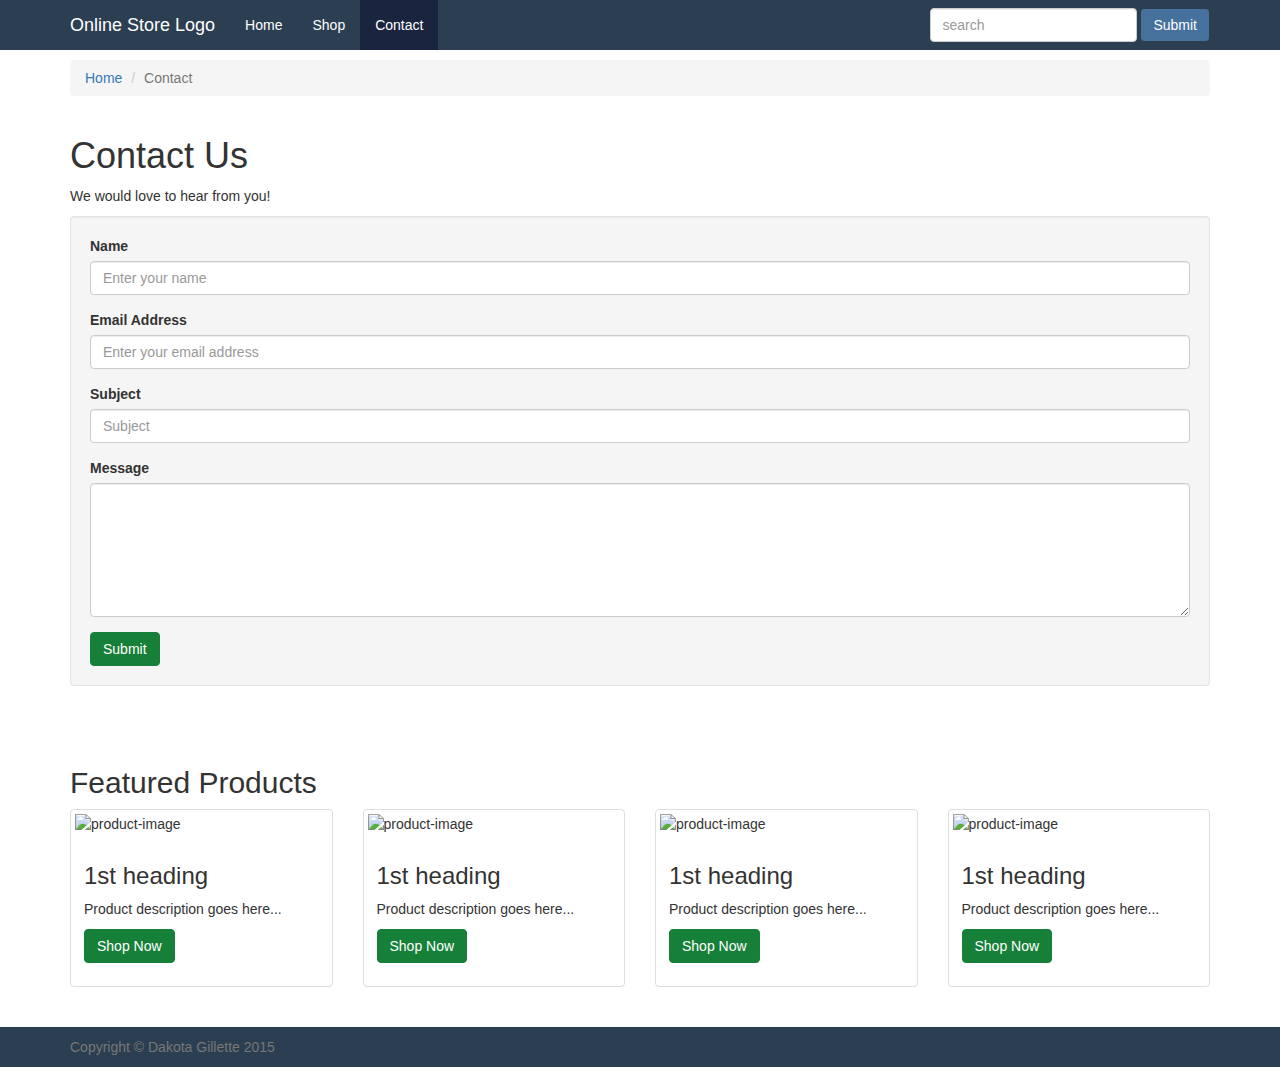
==== Wk2_Gillette_Dakota/contact.html @ 3254b236 "Week2" ====
<!doctype html>
<html>
<head>
	<meta charset="utf-8">
    <meta name="viewport" content="width=device-width, initial-scale=1.0">
	<title>Contact | Online Store</title>
    <link href="css/bootstrap.min.css" rel="stylesheet">
    <link href="css/custom.css" rel="stylesheet">
    <script src="js/respond.min.js"></script>
    
</head>

<body>

	<header>
    <!--NAV BAR-->
    
    	<div class="navbar navbar-default navbar-fixed-top navbar-inverse">
        	<div class="container">
                <div class="navbar-header">
                	<button type="button" class="navbar-toggle" data-toggle="collapse" data-target="#example">
                    	<span class="icon-bar"></span>
                        <span class="icon-bar"></span>
                        <span class="icon-bar"></span>
                     </button>
                    <a href="index.html" class="navbar-brand">Online Store Logo</a>
                </div>
                <div class="collapse navbar-collapse" id="example">
                	<ul class="nav navbar-nav">
                    	<li><a href="index.html">Home</a></li>
                        <li><a href="shop.html">Shop</a></li>
                        <li class="active"><a href="contact.html">Contact</a></li>
                    </ul> 
                    <form action="#" class="navbar-form navbar-right" role="search">
                    	<div class="form-group">
                        	<input type="text" class="form-control" placeholder="search">
                        </div>
                        <button type="submit" class="btn btn-primary">Submit</button>
                    </form>   
                </div>
            </div> 
         </div>  
         </header> 
         
         
         
         <!--BREADCRUMBS-->
         
         <div class="container">
         	<ol class="breadcrumb">
            	<li><a href="index.html">Home</a></li>
                <li class="active">Contact</li>
            </ol>
         </div>
         
         
         
         <!--CONTACT FORM-->
        
     <div class="container"> 
     <h1>Contact Us</h1>
     <p>We would love to hear from you!</p>
         <div class="well">
            <form>
                <div class="form-group">
                    <label for="contactname">Name</label>
                    <input type="text" class="form-control" id="contactname" placeholder="Enter your name">
                </div>
                <div class="form-group">
                    <label for="contactemail">Email Address</label>
                    <input type="email" class="form-control" id="contactemail" placeholder="Enter your email address">
                </div>
                <div class="form-group">
                    <label for="contactsubject">Subject</label>
                    <input type="text" class="form-control" id="contactsubject" placeholder="Subject">
                </div>
                <div class="form-group">
                    <label for="contactmessage">Message</label>
                    <textarea class="form-control" id="contactmessage" rows="6"></textarea>
                </div>
                    <button type="submit" class="btn btn-success">Submit</button>
            </form>
         </div>   
      </div>  
      
      
      <br>
      <br>
      
      <!--FEATURED PRODUCTS-->

    <div class="container">
        <div class="row">
            <div class="col-md-12">
                <h2>Featured Products</h2>
            </div>
        </div>
        
        <div class="row">
            <div class="col-md-3 col-sm-6">
            	<div class="thumbnail">
                	<img src="http://placehold.it/310x310" alt="product-image"/>
                    <div class="caption">
                    	<h3>1st heading</h3>
                        <p>
                        	Product description goes here...
                        </p>
                        <p>
                        	<a href="shop.html" class="btn btn-success">Shop Now</a>
                        </p> 
                	</div>   
            	</div>
			</div>
            <div class="col-md-3 col-sm-6">
            	<div class="thumbnail">
                	<img src="http://placehold.it/310x310" alt="product-image"/>
                    <div class="caption">
                    	<h3>1st heading</h3>
                        <p>
                        	Product description goes here...
                        </p>
                        <p>
                        	<a href="shop.html" class="btn btn-success">Shop Now</a>
                        </p> 
                	</div>   
            	</div>
			</div>
            <div class="col-md-3 col-sm-6">
            	<div class="thumbnail">
                	<img src="http://placehold.it/310x310" alt="product-image"/>
                    <div class="caption">
                    	<h3>1st heading</h3>
                        <p>
                        	Product description goes here...
                        </p>
                        <p>
                        	<a href="shop.html" class="btn btn-success">Shop Now</a>
                        </p> 
                	</div>   
            	</div>
			</div>
            <div class="col-md-3 col-sm-6">
            	<div class="thumbnail">
                	<img src="http://placehold.it/310x310" alt="product-image"/>
                    <div class="caption">
                    	<h3>1st heading</h3>
                        <p>
                        	Product description goes here...
                        </p>
                        <p>
                        	<a href="shop.html" class="btn btn-success">Shop Now</a>
                        </p> 
                	</div>   
            	</div>
			</div>
        </div>
     </div>   
        
          
            

    <!--FOOTER-->
    <footer class="footer">
    	<div class="container">
        	<p class="text-muted">Copyright &copy; Dakota Gillette 2015</p>
      	</div>
    </footer>   
    
    

    


<!--javascript-->
	<script src="https://ajax.googleapis.com/ajax/libs/jquery/1.11.2/jquery.min.js"></script>
    <script src="js/bootstrap.min.js"></script>
</body>
</html>
---- Wk2_Gillette_Dakota/css/custom.css ----
@charset "utf-8";
/* CSS Document */


body {
padding-top:60px
}




/* Nav Bar */

.navbar-default {
	background-color: #2C3E51;
	border-color: #FFFFFF;
	color: #FFFFFF;
}

.navbar-default .navbar-brand {
	color: #FFFFFF;
}

.navbar-default .navbar-brand:hover,
.navbar-default .navbar-brand:focus {
	color: #79ABDC;
	background-color: transparent;
}

.navbar-default .navbar-nav > li > a {
	color: #FFFFFF;
}

.navbar-default .navbar-nav > .active > a,
.navbar-default .navbar-nav > .active > a:hover,
.navbar-default .navbar-nav > .active > a:focus {
	color: #FFFFFF;
	background-color: #1A243F;
}

.navbar-default .navbar-nav > li > a:hover,
.navbar-default .navbar-nav > li > a:focus {
	color: #79ABDC;
	background-color: transparent;
}

.navbar-default .navbar-nav > .open > a,
.navbar-default .navbar-nav > .open > a:hover,
.navbar-default .navbar-nav > .open > a:focus {
	background-color: #1A243F;
	color: #FFFFFF;
}







/* Header */


.jumbotron {
    background-image: url(http://placehold.it/1903x572);
	background-size:cover;
	color:#222222;
	margin-top:10px;
	padding-top:10%;
	padding-bottom:10%;
	margin-bottom: 8px;
}





/* Footer */
html {
  position: relative;
  min-height: 100%;
}
body {
  margin-bottom: 60px;
}
.footer {
  position: absolute;
  bottom: 0;
  width: 100%;
  height: 40px;
  padding-top:10px;
  background-color: #2C3E51;
}







/* Buttons */

.btn-primary {
	background-color: #46719C;
	border-color: #2C3E50;
	color: #FFFFFF;
}




.btn-success {
	background-color: #167F38;
	border-color: #167F39;
	color: #FFFFFF;
}


.btn-success:hover,
.btn-success:focus,
.btn-success:active,
.btn-success.active,
.open .dropdown-toggle.btn-success {
	color: #FFFFFF;
	background-color: #044C29;
	border-color: #00261C; 
}
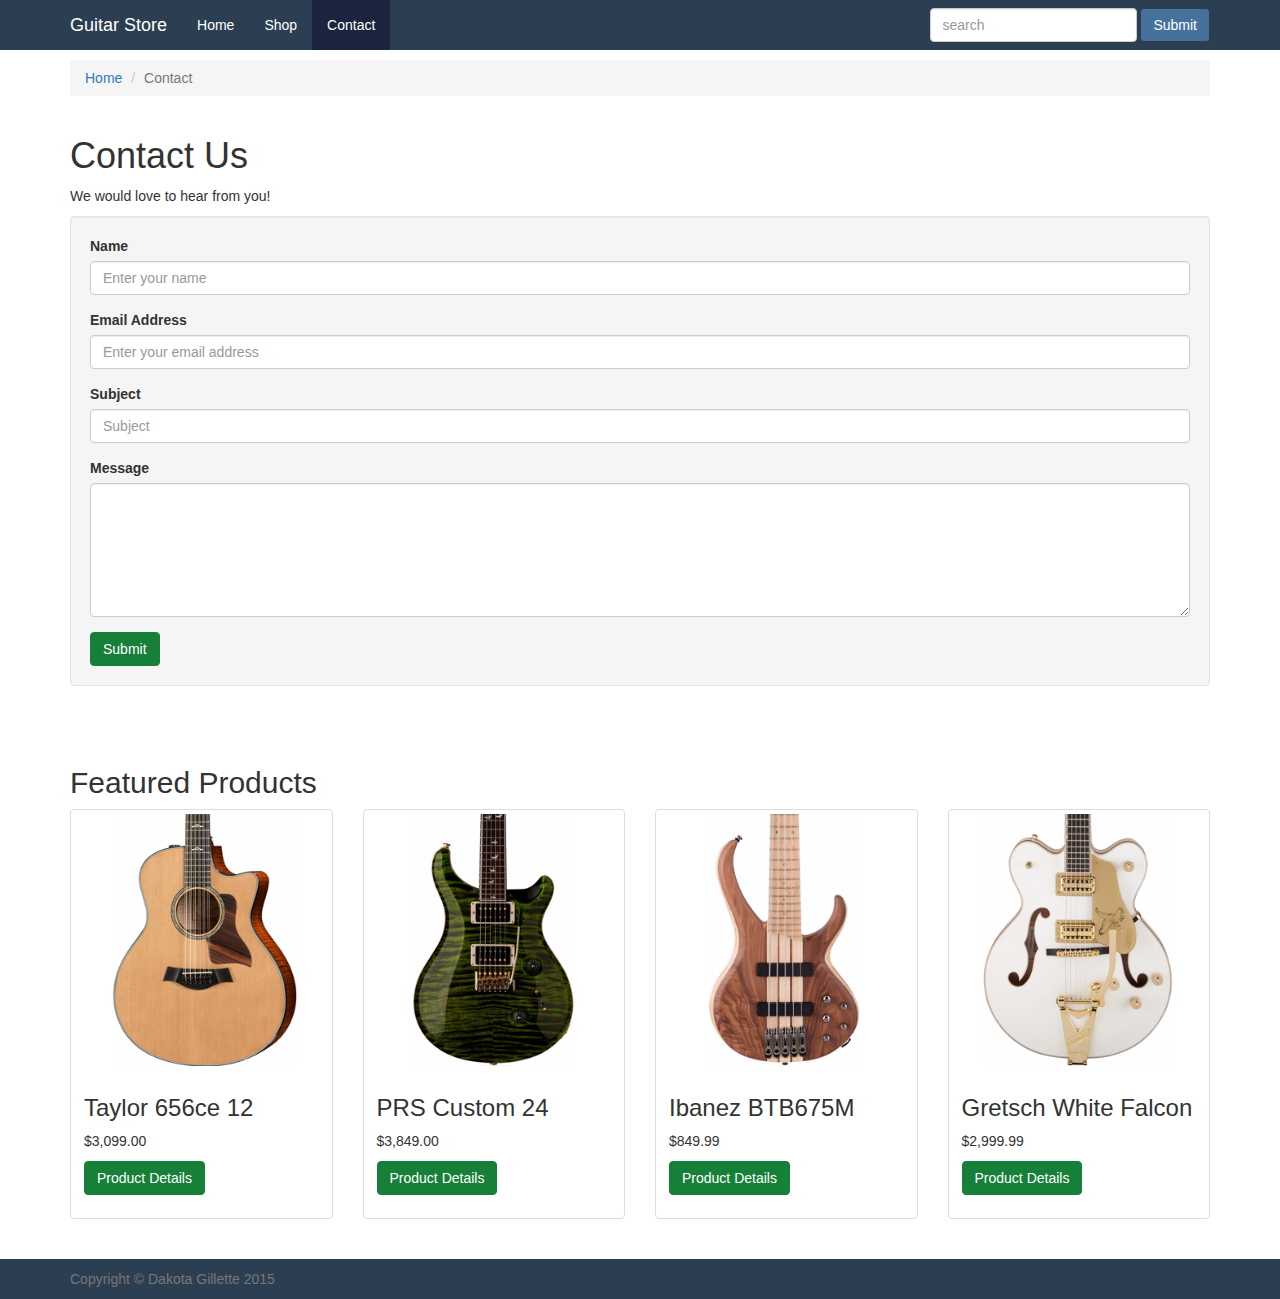
==== commit 6555964c: "updated" ====
--- a/Wk2_Gillette_Dakota/contact.html
+++ b/Wk2_Gillette_Dakota/contact.html
@@ -3,7 +3,7 @@
 <head>
 	<meta charset="utf-8">
     <meta name="viewport" content="width=device-width, initial-scale=1.0">
-	<title>Contact | Online Store</title>
+	<title>Contact | Guitar Store</title>
     <link href="css/bootstrap.min.css" rel="stylesheet">
     <link href="css/custom.css" rel="stylesheet">
     <script src="js/respond.min.js"></script>
@@ -23,7 +23,7 @@
                         <span class="icon-bar"></span>
                         <span class="icon-bar"></span>
                      </button>
-                    <a href="index.html" class="navbar-brand">Online Store Logo</a>
+                    <a href="index.html" class="navbar-brand">Guitar Store</a>
                 </div>
                 <div class="collapse navbar-collapse" id="example">
                 	<ul class="nav navbar-nav">
@@ -99,62 +99,62 @@
         <div class="row">
             <div class="col-md-3 col-sm-6">
             	<div class="thumbnail">
-                	<img src="http://placehold.it/310x310" alt="product-image"/>
+                	<img src="img/1.jpg" alt="product-image"/>
                     <div class="caption">
-                    	<h3>1st heading</h3>
+                    	<h3>Taylor 656ce 12</h3>
                         <p>
-                        	Product description goes here...
+                        	$3,099.00
+                        </p>
+                       <p>
+                        	<a href="product-details.html" class="btn btn-success">Product Details</a>
+                        </p>  
+                	</div>   
+            	</div>
+			</div>
+            <div class="col-md-3 col-sm-6">
+            	<div class="thumbnail">
+                	<img src="img/2.jpg" alt="product-image"/>
+                    <div class="caption">
+                    	<h3>PRS Custom 24</h3>
+                        <p>
+                        	$3,849.00
                         </p>
                         <p>
-                        	<a href="shop.html" class="btn btn-success">Shop Now</a>
+                        	<a href="product-details.html" class="btn btn-success">Product Details</a>
                         </p> 
                 	</div>   
             	</div>
 			</div>
             <div class="col-md-3 col-sm-6">
             	<div class="thumbnail">
-                	<img src="http://placehold.it/310x310" alt="product-image"/>
+                	<img src="img/3.jpg" alt="product-image"/>
                     <div class="caption">
-                    	<h3>1st heading</h3>
+                    	<h3>Ibanez BTB675M</h3>
                         <p>
-                        	Product description goes here...
+                        	$849.99
                         </p>
                         <p>
-                        	<a href="shop.html" class="btn btn-success">Shop Now</a>
+                        	<a href="product-details.html" class="btn btn-success">Product Details</a>
                         </p> 
                 	</div>   
             	</div>
 			</div>
             <div class="col-md-3 col-sm-6">
             	<div class="thumbnail">
-                	<img src="http://placehold.it/310x310" alt="product-image"/>
+                	<img src="img/4.jpg" alt="product-image"/>
                     <div class="caption">
-                    	<h3>1st heading</h3>
+                    	<h3>Gretsch White Falcon</h3>
                         <p>
-                        	Product description goes here...
+                        	$2,999.99
                         </p>
                         <p>
-                        	<a href="shop.html" class="btn btn-success">Shop Now</a>
-                        </p> 
-                	</div>   
-            	</div>
-			</div>
-            <div class="col-md-3 col-sm-6">
-            	<div class="thumbnail">
-                	<img src="http://placehold.it/310x310" alt="product-image"/>
-                    <div class="caption">
-                    	<h3>1st heading</h3>
-                        <p>
-                        	Product description goes here...
-                        </p>
-                        <p>
-                        	<a href="shop.html" class="btn btn-success">Shop Now</a>
-                        </p> 
+                        	<a href="product-details.html" class="btn btn-success">Product Details</a>
+                        </p>  
                 	</div>   
             	</div>
 			</div>
         </div>
-     </div>   
+     </div>
         
           
             
